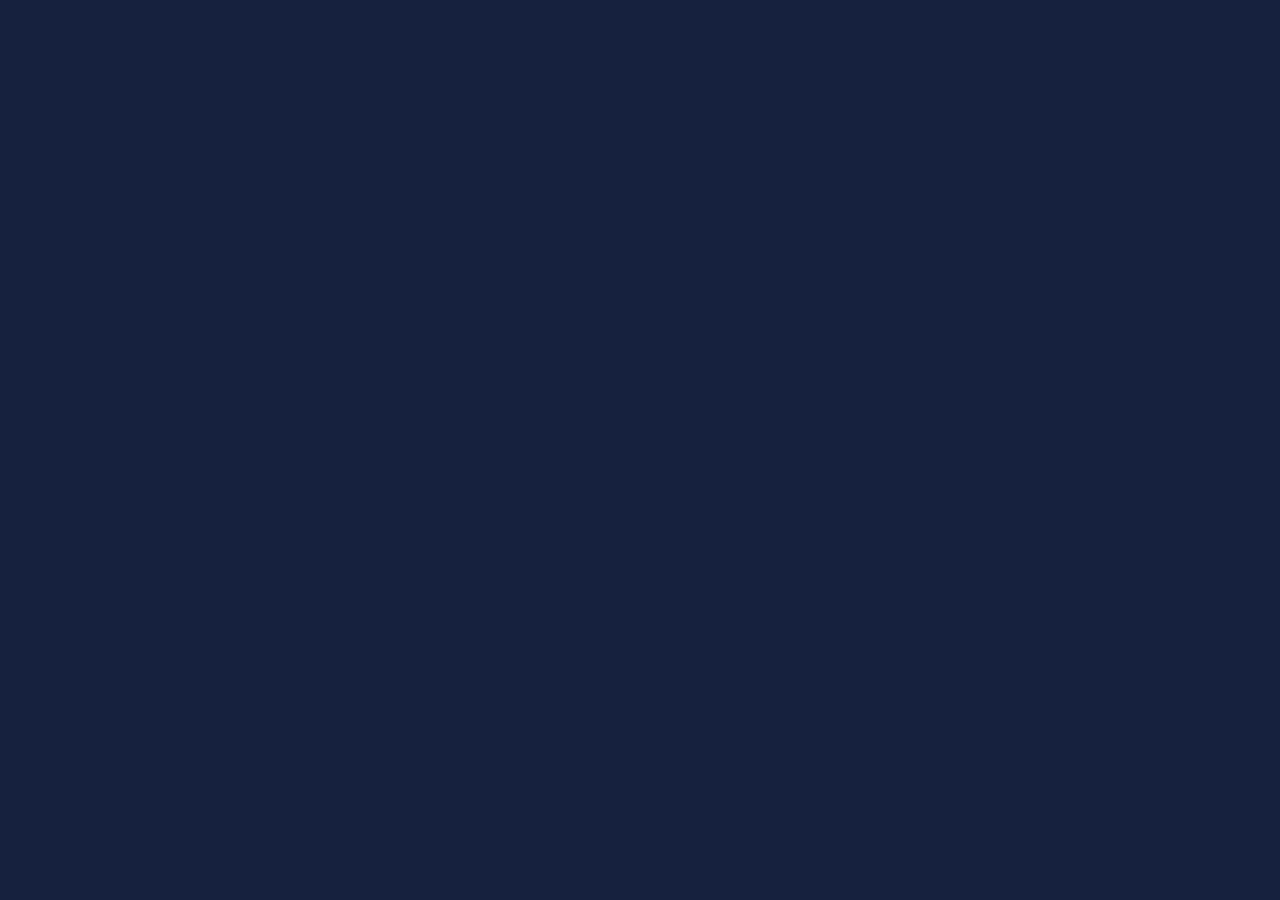
==== index.html @ 0bbf2a9a "les2" ====
<!DOCTYPE html>
<html lang="en">
<head>
    <meta charset="UTF-8">
    <meta name="viewport" content="width=device-width, initial-scale=1.0">
    <link rel="stylesheet" href="/les2/css/style.css">
    <title>Tulpreizen</title>
</head>
<body>
    
</body>
</html>
---- les2/css/style.css ----
*, *::before, *::after {
  margin: 0;
  padding: 0;
  box-sizing: border-box;
}

html {
  font-size: 62.5%;
  scroll-behavior: smooth;
}

body {
  font-size: 2rem;
  font-family: "Lato", sans-serif;
  background: #16213e;
  overflow-x: hidden;
}

a, a:visited, a:link {
  color: #eee;
  text-decoration: none;
}

/*# sourceMappingURL=style.css.map */
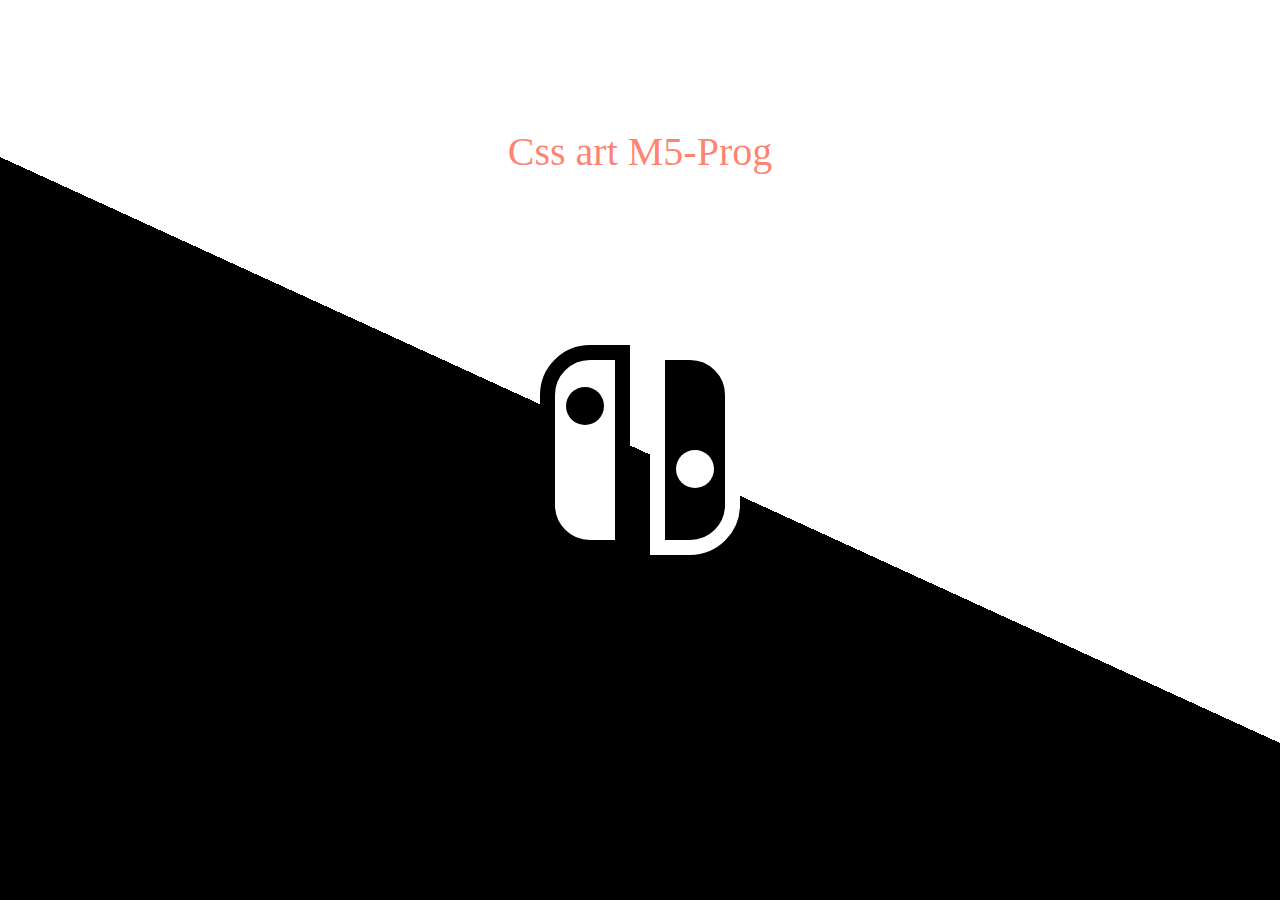
==== commit 45f00d95: "new" ====
--- a/index.html
+++ b/index.html
@@ -2,11 +2,22 @@
 <html lang="en">
 <head>
     <meta charset="UTF-8">
+    <meta http-equiv="X-UA-Compatible" content="IE=edge">
     <meta name="viewport" content="width=device-width, initial-scale=1.0">
-    <link rel="stylesheet" href="/les2/css/style.css">
-    <title>Tulpreizen</title>
+    <title>nintendo switch logo</title>
+    <link rel="stylesheet" href="../cssart2/style.css">
 </head>
 <body>
-    
+    <p class="random">
+        Css art M5-Prog
+    </p>
+    <figure class="switchLogo">
+        <div class="joycon joycon--left">
+            <div class="stick stick--left"></div>
+        </div>
+        <div class="joycon joycon--right">
+            <div class="stick stick--right"></div>
+        </div>
+    </figure>
 </body>
 </html>--- a/cssart2/style.css
+++ b/cssart2/style.css
@@ -0,0 +1,101 @@
+
+* {
+  margin: 0;
+  padding: 0;
+  box-sizing: border-box;
+}
+
+body {
+  background: linear-gradient(24.6deg, black 50%, white 50%);
+  min-height: 100vh;
+  display: flex;
+  justify-content: center;
+  align-items: center;
+}
+
+.random {
+  color: rgba(255, 38, 0, 0.577);
+  position: absolute;
+  top: 8rem;
+  font-size: 2.5rem;
+}
+
+.switchLogo {
+  display: flex;
+  gap: 20px;
+}
+
+.joycon {
+  width: 90px;
+  height: 210px;
+  position: relative;
+}
+
+.joycon--left {
+  background: white;
+  border-top-left-radius: 50px;
+  border-bottom-left-radius: 50px;
+  border: 15px solid black;
+  animation-name: click--left;
+  animation-duration: 1.5s;
+}
+
+.joycon--right {
+  background: black;
+  border-top-right-radius: 50px;
+  border-bottom-right-radius: 50px;
+  border: 15px solid white;
+  animation-name: click--right;
+  animation-duration: 1.5s;
+}
+
+.stick {
+  width: 38px;
+  height: 38px;
+  background: white;
+  border-radius: 50%;
+  position: absolute;
+  left: 50%;
+  transform: translateX(-50%);
+}
+
+.stick--left {
+  background: black;
+  top: 15%;
+}
+
+.stick--right {
+  top: 50%;
+  background: white;
+}
+
+@keyframes click--right {
+  0% {
+    transform: translateY(-80px);
+  }
+  93% {
+    transform: translateY(-80px);
+  }
+  98% {
+    transform: translateY(20px);
+  }
+  100% {
+    transform: translateY(0px);
+  }
+}
+@keyframes click--left {
+  0% {
+    transform: translateY(0px);
+  }
+  93% {
+    transform: translateY(0px);
+  }
+  98% {
+    transform: translateY(20px);
+  }
+  100% {
+    transform: translateY(0px);
+  }
+}
+
+/*# sourceMappingURL=style.css.map */
